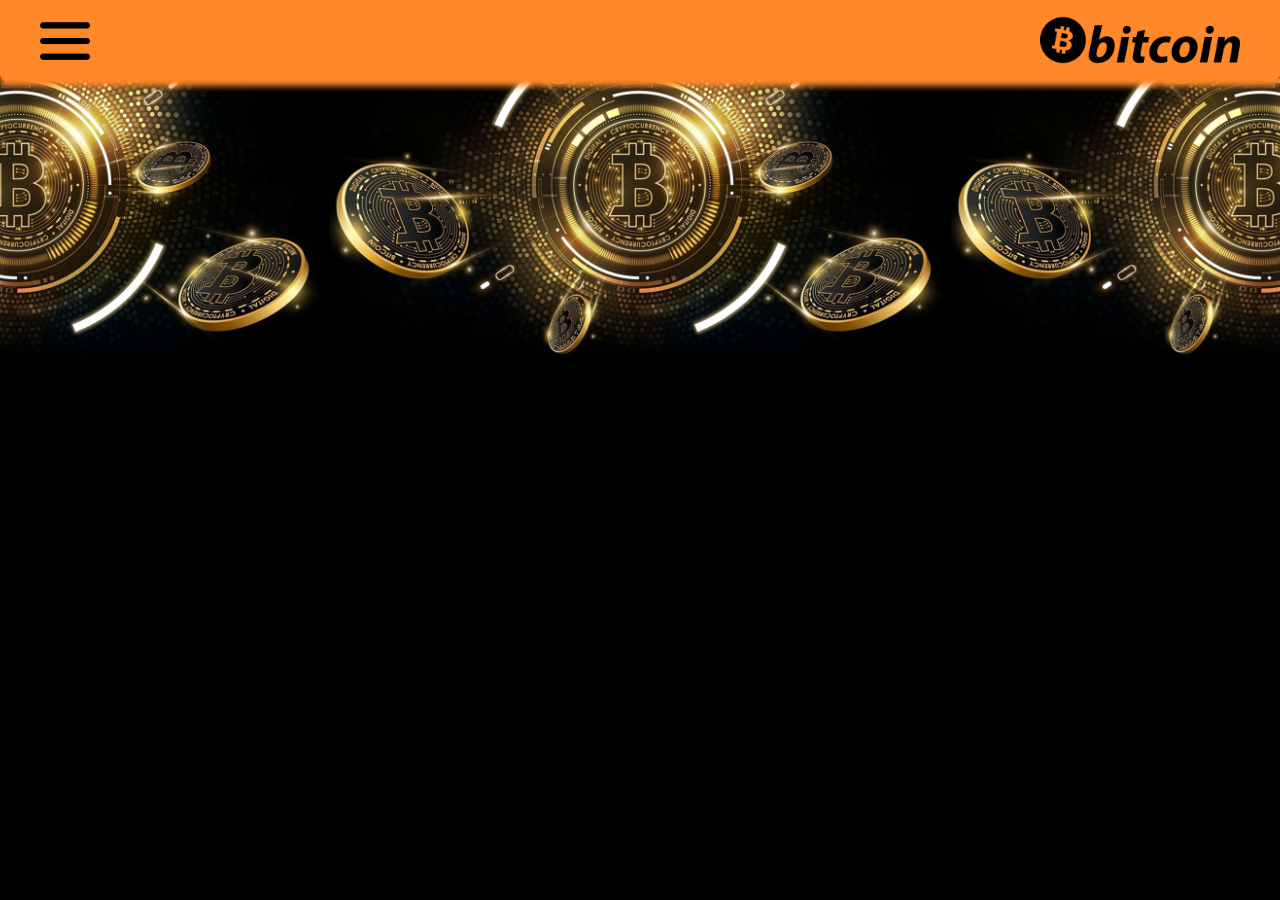
==== pages/consequencesEcolo.html @ 1015843f "start" ====
<!DOCTYPE html>
<html lang="fr">
  <head>
    <meta charset="UTF-8" />
    <meta name="viewport" content="width=device-width, initial-scale=1.0" />
    <link rel="stylesheet" href="../css/styles.css" />
    <link rel="stylesheet" href="../css/consequencesEcolo.css" />
    <title>Consequances</title>
  </head>
  <body>
    <header>
      <nav class="menu">
        <input type="checkbox" id="burger-checkbox" class="burger-checkbox" />
        <label for="burger-checkbox" class="burger"
          ><img src="../img/menu.png" alt="menu" width="50" class="menu-img"
        /></label>
        <img src="../img/logo.png" alt="logo" />
        <ul class="menu-list">
          <li>
            <a href="../index.html" class="menu-item">Acceuil </a>
          </li>
          <li>
            <hr />
          </li>

          <li>
            <a href="../pages/fonctionReelle.html" class="menu-item"
              >Fonctions réelles du Bitcoin <br />
              comparativement aux devises
            </a>
          </li>
          <li>
            <hr />
          </li>
          <li>
            <a href="../pages/modeDeCreation.html" class="menu-item"
              >Mode de création et de circulation</a
            >
          </li>
          <li>
            <hr />
          </li>
          <li>
            <a href="../pages/raisonsSucces.html" class="menu-item"
              >Raisons de son succès</a
            >
          </li>
          <li>
            <hr />
          </li>
          <li>
            <a href="../pages/perspectivesAvenir.html" class="menu-item"
              >Perspectives d’avenir
            </a>
          </li>
          <li>
            <hr />
          </li>
          <li>
            <a href="../pages/moyensControler.html" class="menu-item"
              >Moyens de le contrôler</a
            >
          </li>
          <li>
            <hr />
          </li>

          <li>
            <a href="../pages/placeSpeculatif.html" class="menu-item"
              >Place parmi les titres spéculatifs
            </a>
          </li>
          <li>
            <hr />
          </li>
          <li>
            <a href="../pages/consequencesEcolo.html" class="menu-item active"
              >Consequances écologuiques
            </a>
          </li>
          <li>
            <hr />
          </li>
        </ul>
      </nav>
    </header>
    <section class="entete"></section>
  </body>
</html>
---- css/styles.css ----
@import url("https://fonts.googleapis.com/css2?family=Rubik:wght@300..900&display=swap");

* {
  margin: 0;
  padding: 0;
  box-sizing: border-box;
  list-style: none;
  text-align: center;
  font-family: "Rubik", serif;
  font-weight: 800;
  font-style: normal;
}

body {
  background-color: black;
}

.burger-checkbox {
  position: absolute;
  visibility: hidden;
}

.burger {
  position: relative;
  z-index: 1;
  cursor: pointer;
  display: block;
  border: none;
  background: transparent;
  width: 50px;
  height: 26px;
  top: 26px;
  left: 50px;
}

header {
  position: absolute;
  top: 0;
  width: 100%;
  height: 80px;
  border-radius: 0 0px 6px 6px;
  background-color: rgb(255, 137, 41);
  box-shadow: rgba(0, 0, 0, 0) 0px 10px 20px, rgb(255, 137, 41) 0px 6px 6px;
}

nav > img {
  width: 200px;
  position: absolute;
  top: -60px;
  right: 40px;
}
.menu-img {
  position: absolute;
  top: -10px;
  left: -10px;
}

.menu-list {
  font-family: "Rubik", serif;
  font-weight: 500;
  top: 0px;
  left: 0;
  position: absolute;
  display: grid;
  gap: 10px;
  padding: 0 30px;
  display: flex;
  flex-direction: column;
  justify-content: center;
  background-color: #ff8929ea;
  list-style-type: none;
  transform: translateY(-100%);
  transition: 0.3s;
  height: 800px;
}

.menu-item {
  display: block;
  padding: 8px;
  color: white;
  font-size: 25px;
  text-align: left;
  text-decoration: none;
}

.menu-item:hover {
  background: rgba(255, 255, 255, 0.2);
}

.burger-checkbox:checked ~ .menu-list {
  transform: translateX(0);
}

hr {
  background-color: white;
  border-radius: 50px;
  height: 5px;
}

.active {
  background-color: rgb(255, 255, 255);
  color: #ff9900e4;
  pointer-events: none;
}

.active::before {
  content: "❖ ";
}

.entete {
  margin-top: 10px;
  background-repeat: repeat-x;
  background-image: url(../img/back_img.jpg);
  height: 350px;
  background-position: center;
  background-size: contain;
  -webkit-box-shadow: 0px 14px 19px 1px rgba(0, 0, 0, 0.89);
  -moz-box-shadow: 0px 14px 19px 1px rgba(0, 0, 0, 0.89);
  box-shadow: 0px 14px 19px 1px rgba(0, 0, 0, 0.89);
}

h1 {
  font-size: 50px;
}

.info {
  padding: 2em;
  margin-top: 5em;
  width: 80%;
  background-color: #ff8929;
  align-items: center;
  margin-left: auto;
  margin-right: auto;

  box-shadow: rgba(0, 0, 0, 0.61) 0px 30px 90px;
}
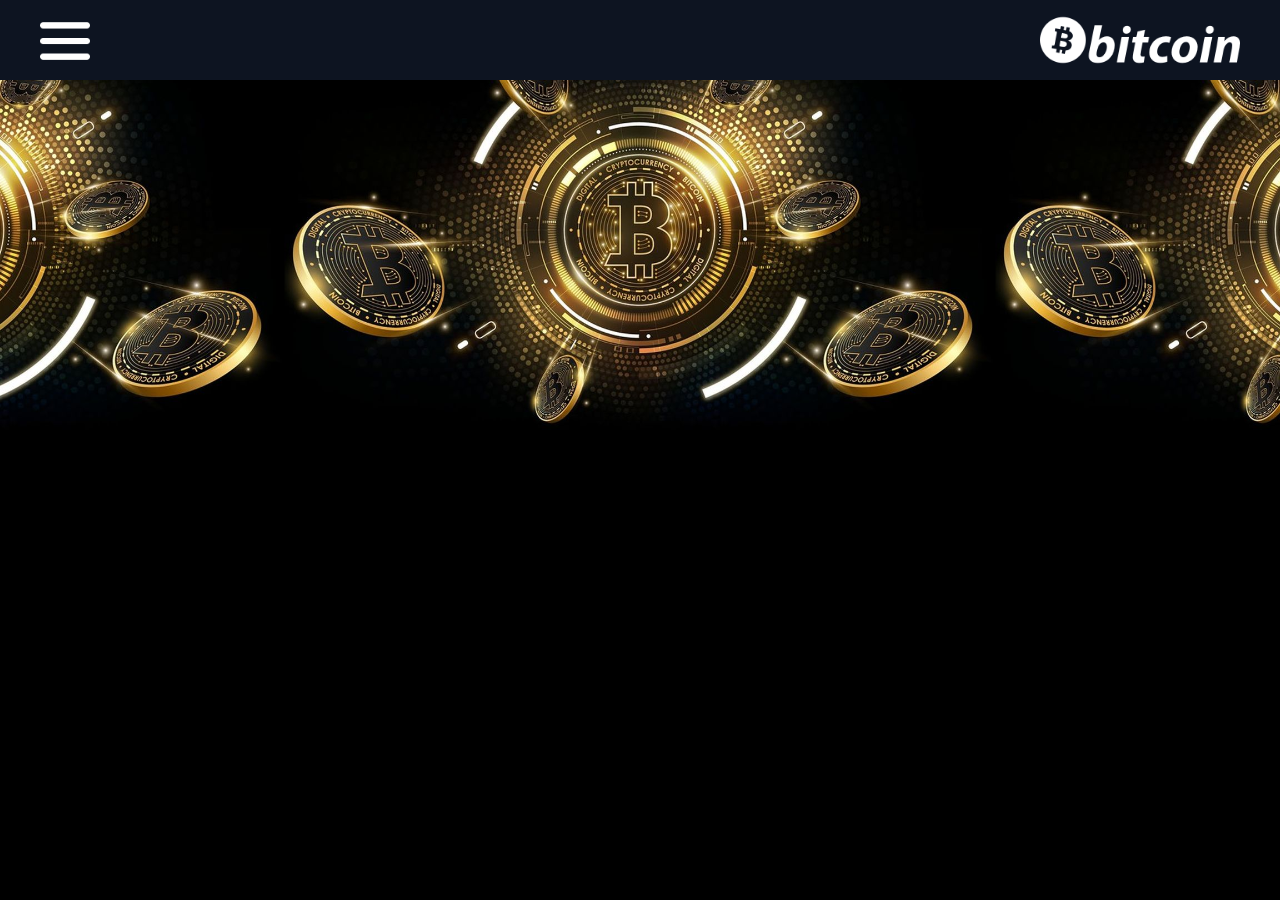
==== commit fc4eade7: "acceuil en accueil, couleur, menu, fontweight, etc je sais pas quoi dire mdrrr" ====
--- a/pages/consequencesEcolo.html
+++ b/pages/consequencesEcolo.html
@@ -17,7 +17,7 @@
         <img src="../img/logo.png" alt="logo" />
         <ul class="menu-list">
           <li>
-            <a href="../index.html" class="menu-item">Acceuil </a>
+            <a href="../index.html" class="menu-item">Accueil </a>
           </li>
           <li>
             <hr />
@@ -75,7 +75,7 @@
           </li>
           <li>
             <a href="../pages/consequencesEcolo.html" class="menu-item active"
-              >Consequances écologuiques
+              >Consequences écologiques
             </a>
           </li>
           <li>
--- a/css/styles.css
+++ b/css/styles.css
@@ -12,7 +12,8 @@
 }
 
 body {
-  background-color: black;
+  background-color: #000000;
+  color: white;
 }
 
 .burger-checkbox {
@@ -31,16 +32,15 @@
   height: 26px;
   top: 26px;
   left: 50px;
+  filter: brightness(0) invert(1);
 }
 
 header {
-  position: absolute;
+  position: fixed;
   top: 0;
   width: 100%;
   height: 80px;
-  border-radius: 0 0px 6px 6px;
-  background-color: rgb(255, 137, 41);
-  box-shadow: rgba(0, 0, 0, 0) 0px 10px 20px, rgb(255, 137, 41) 0px 6px 6px;
+  background-color: #0d1421;
 }
 
 nav > img {
@@ -48,6 +48,7 @@
   position: absolute;
   top: -60px;
   right: 40px;
+  filter: brightness(0) invert(1);
 }
 .menu-img {
   position: absolute;
@@ -67,11 +68,11 @@
   display: flex;
   flex-direction: column;
   justify-content: center;
-  background-color: #ff8929ea;
+  background-color: #0d1421e3;;
   list-style-type: none;
   transform: translateY(-100%);
   transition: 0.3s;
-  height: 800px;
+  height: 720px;
 }
 
 .menu-item {
@@ -99,7 +100,7 @@
 
 .active {
   background-color: rgb(255, 255, 255);
-  color: #ff9900e4;
+  color: #0d1421e3;
   pointer-events: none;
 }
 
@@ -108,10 +109,10 @@
 }
 
 .entete {
-  margin-top: 10px;
-  background-repeat: repeat-x;
+  margin-top: 30px;
+  background-repeat:repeat;
   background-image: url(../img/back_img.jpg);
-  height: 350px;
+  height: 400px;
   background-position: center;
   background-size: contain;
   -webkit-box-shadow: 0px 14px 19px 1px rgba(0, 0, 0, 0.89);
@@ -120,17 +121,61 @@
 }
 
 h1 {
+  margin-bottom: 30px;
+  color: #021232e3;
   font-size: 50px;
+  width: fit-content;
+  padding: 0 15px;
+  margin-left: auto;
+  margin-right: auto;
+  background: linear-gradient(
+    97deg,
+    #080d15 0%,
+    rgba(255, 255, 255, 0.735) 6%,
+    rgba(255, 255, 255, 0.893) 49%,
+    rgba(255, 255, 255, 0.653) 95%,
+    #070b13fb 100%
+  );
+  border-radius: 40px;
 }
 
-.info {
+h2 {
+  width: fit-content;
+  padding: 0 15px;
+  background: linear-gradient(
+    97deg,
+    #080d15 0%,
+    rgba(255, 255, 255, 1) 6%,
+    rgba(255, 255, 255, 0.9561011904761905) 49%,
+    rgba(255, 255, 255, 1) 95%,
+    #080d15 100%
+  );
+}
+.wrapper {
+  border: 2px white solid;
+  border-radius: 20px;
   padding: 2em;
-  margin-top: 5em;
-  width: 80%;
-  background-color: #ff8929;
+  margin-top: 30px;
+  height: 100%;
+  width: 85%;
+  background-color: #0d1421;
   align-items: center;
   margin-left: auto;
   margin-right: auto;
+}
 
-  box-shadow: rgba(0, 0, 0, 0.61) 0px 30px 90px;
+.wrapper p {
+  font-weight: 100;
+  color: white;
+  
 }
+
+footer {
+  margin-top: 100px;
+  padding: 30px;
+  background-color: #0d1421;
+  color: white;
+  
+}
+footer p {
+  font-weight: 100;}
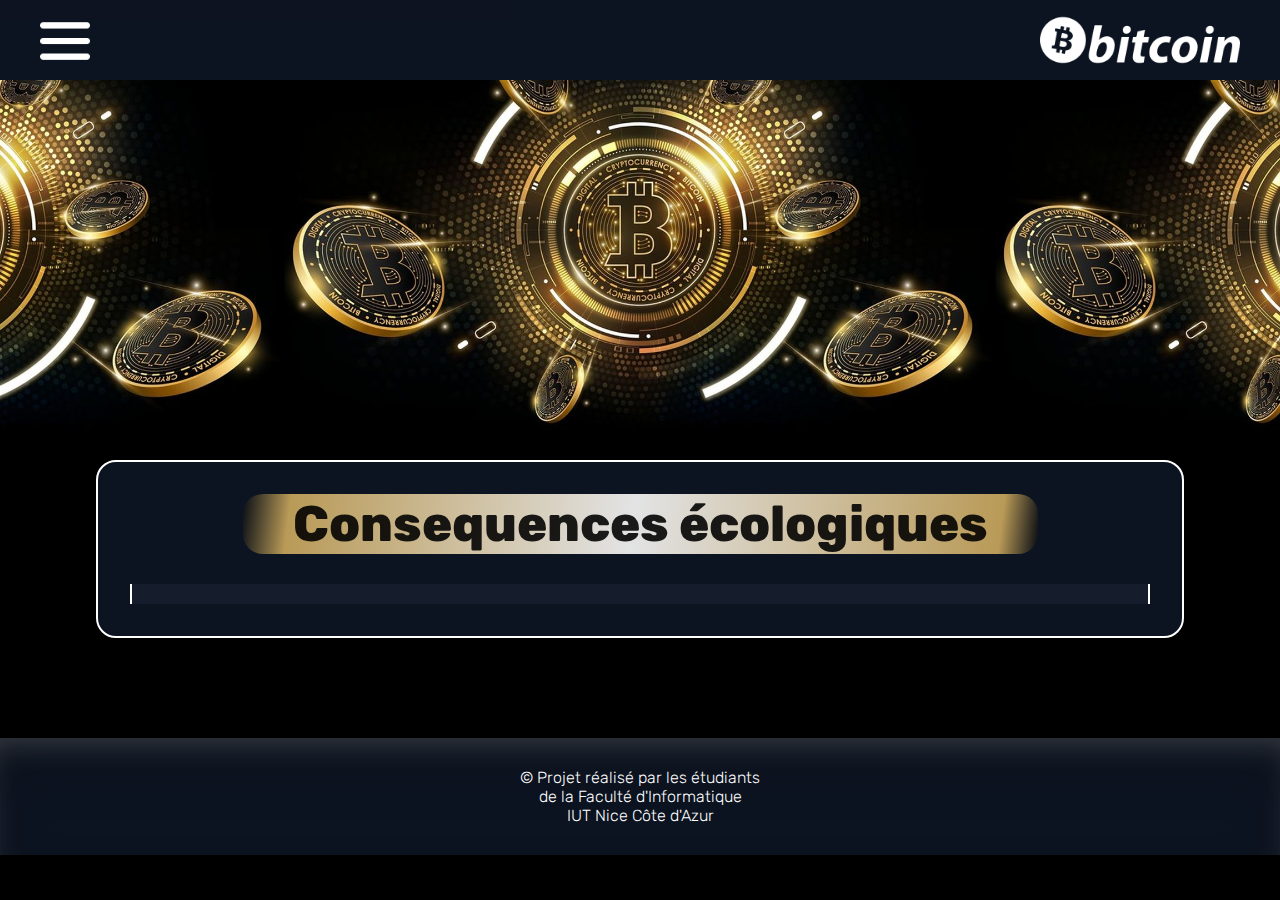
==== commit d7979cd7: "organisation" ====
--- a/pages/consequencesEcolo.html
+++ b/pages/consequencesEcolo.html
@@ -85,5 +85,16 @@
       </nav>
     </header>
     <section class="entete"></section>
+    <div class="wrapper">
+      <h1>Consequences écologiques</h1>
+      <p class="intro"></p>
+    </div>
+    <footer>
+      <p>
+        © Projet réalisé par les étudiants <br />de la Faculté d'Informatique
+        <br />
+        IUT Nice Côte d'Azur
+      </p>
+    </footer>
   </body>
 </html>
--- a/css/styles.css
+++ b/css/styles.css
@@ -64,11 +64,12 @@
   position: absolute;
   display: grid;
   gap: 10px;
+  margin-top: 20px;
   padding: 0 30px;
   display: flex;
   flex-direction: column;
   justify-content: center;
-  background-color: #0d1421e3;;
+  background-color: #0d1421eb;
   list-style-type: none;
   transform: translateY(-100%);
   transition: 0.3s;
@@ -93,14 +94,15 @@
 }
 
 hr {
-  background-color: white;
+  background-color: #b99a57;
   border-radius: 50px;
   height: 5px;
 }
 
 .active {
   background-color: rgb(255, 255, 255);
-  color: #0d1421e3;
+  color: #b99a57;
+
   pointer-events: none;
 }
 
@@ -110,7 +112,7 @@
 
 .entete {
   margin-top: 30px;
-  background-repeat:repeat;
+  background-repeat: repeat;
   background-image: url(../img/back_img.jpg);
   height: 400px;
   background-position: center;
@@ -122,21 +124,23 @@
 
 h1 {
   margin-bottom: 30px;
-  color: #021232e3;
+  color: #000000e3;
   font-size: 50px;
   width: fit-content;
-  padding: 0 15px;
+  padding: 0 50px;
   margin-left: auto;
   margin-right: auto;
   background: linear-gradient(
     97deg,
     #080d15 0%,
-    rgba(255, 255, 255, 0.735) 6%,
-    rgba(255, 255, 255, 0.893) 49%,
-    rgba(255, 255, 255, 0.653) 95%,
+
+    #b99a57 6%,
+    #ffffffe1 49%,
+
+    #b99a57 95%,
     #070b13fb 100%
   );
-  border-radius: 40px;
+  border-radius: 20px;
 }
 
 h2 {
@@ -145,11 +149,15 @@
   background: linear-gradient(
     97deg,
     #080d15 0%,
-    rgba(255, 255, 255, 1) 6%,
-    rgba(255, 255, 255, 0.9561011904761905) 49%,
-    rgba(255, 255, 255, 1) 95%,
-    #080d15 100%
+
+    #b99a57 6%,
+    #ffffffe1 49%,
+
+    #b99a57 95%,
+    #070b13fb 100%
   );
+  color: #000;
+  padding: 5px 30px;
 }
 .wrapper {
   border: 2px white solid;
@@ -167,7 +175,11 @@
 .wrapper p {
   font-weight: 100;
   color: white;
-  
+}
+.wrapper p::first-letter {
+  font-weight: 700;
+  font-size: 28px;
+  padding-left: 30px;
 }
 
 footer {
@@ -175,7 +187,18 @@
   padding: 30px;
   background-color: #0d1421;
   color: white;
-  
+  box-shadow: rgba(0, 0, 0, 0.25) 0px 30px 60px -12px inset,
+    rgba(255, 255, 255, 0.3) 0px 18px 36px -18px inset;
 }
 footer p {
-  font-weight: 100;}
+  font-weight: 100;
+}
+
+.intro {
+  font-style: italic;
+  font-size: 27px;
+  background-color: #151d2c;
+  padding: 10px;
+  border-left: 2px white solid;
+  border-right: 2px white solid;
+}
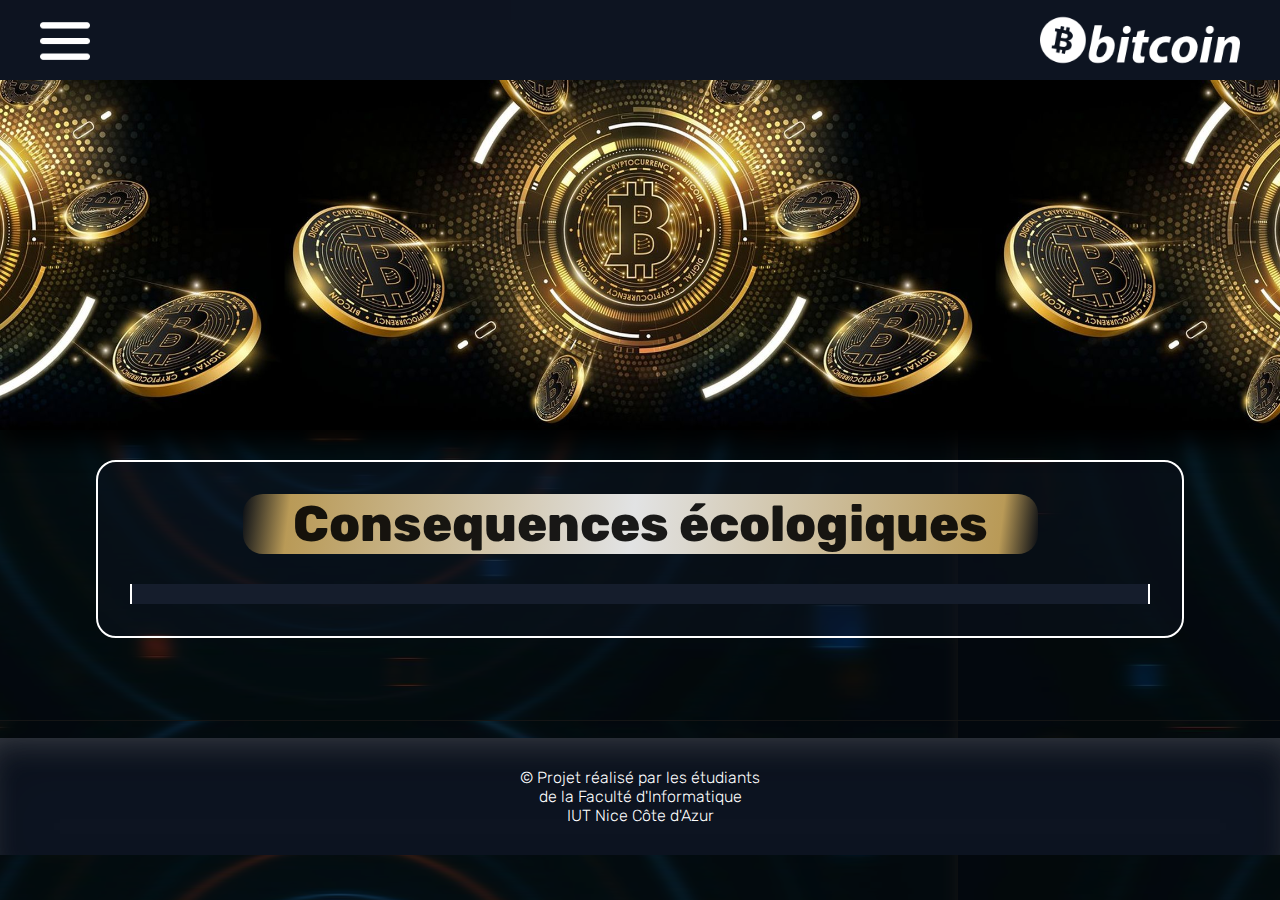
==== commit e4460c4b: "jai modifie le fond, aussi jai change lordre des trucs dans le menu pour plus de coherence et sinon " ====
--- a/pages/consequencesEcolo.html
+++ b/pages/consequencesEcolo.html
@@ -22,16 +22,6 @@
           <li>
             <hr />
           </li>
-
-          <li>
-            <a href="../pages/fonctionReelle.html" class="menu-item"
-              >Fonctions réelles du Bitcoin <br />
-              comparativement aux devises
-            </a>
-          </li>
-          <li>
-            <hr />
-          </li>
           <li>
             <a href="../pages/modeDeCreation.html" class="menu-item"
               >Mode de création et de circulation</a
@@ -48,14 +38,27 @@
           <li>
             <hr />
           </li>
+
           <li>
-            <a href="../pages/perspectivesAvenir.html" class="menu-item"
-              >Perspectives d’avenir
+            <a href="../pages/fonctionReelle.html" class="menu-item"
+              >Fonctions réelles du Bitcoin <br />
+              comparativement aux devises
             </a>
           </li>
           <li>
             <hr />
           </li>
+          <li>
+            <a href="../pages/placeSpeculatif.html" class="menu-item"
+              >Place parmi les titres spéculatifs
+            </a>
+          </li>
+          <li>
+            <hr />
+          </li>
+
+
+
           <li>
             <a href="../pages/moyensControler.html" class="menu-item"
               >Moyens de le contrôler</a
@@ -65,17 +68,18 @@
             <hr />
           </li>
 
+
           <li>
-            <a href="../pages/placeSpeculatif.html" class="menu-item"
-              >Place parmi les titres spéculatifs
+            <a href="../pages/consequencesEcolo.html" class="menu-item active"
+              >Consequences écologiques
             </a>
           </li>
           <li>
             <hr />
           </li>
           <li>
-            <a href="../pages/consequencesEcolo.html" class="menu-item active"
-              >Consequences écologiques
+            <a href="../pages/perspectivesAvenir.html" class="menu-item"
+              >Perspectives d’avenir
             </a>
           </li>
           <li>
--- a/css/styles.css
+++ b/css/styles.css
@@ -12,9 +12,9 @@
 }
 
 body {
-  background-color: #000000;
-  color: white;
-}
+  background-image: url(../img/imageWrapper.png);
+  color: white;
+background-position-x: -275px;}
 
 .burger-checkbox {
   position: absolute;
@@ -166,7 +166,7 @@
   margin-top: 30px;
   height: 100%;
   width: 85%;
-  background-color: #0d1421;
+  background-color: #0d142171;
   align-items: center;
   margin-left: auto;
   margin-right: auto;
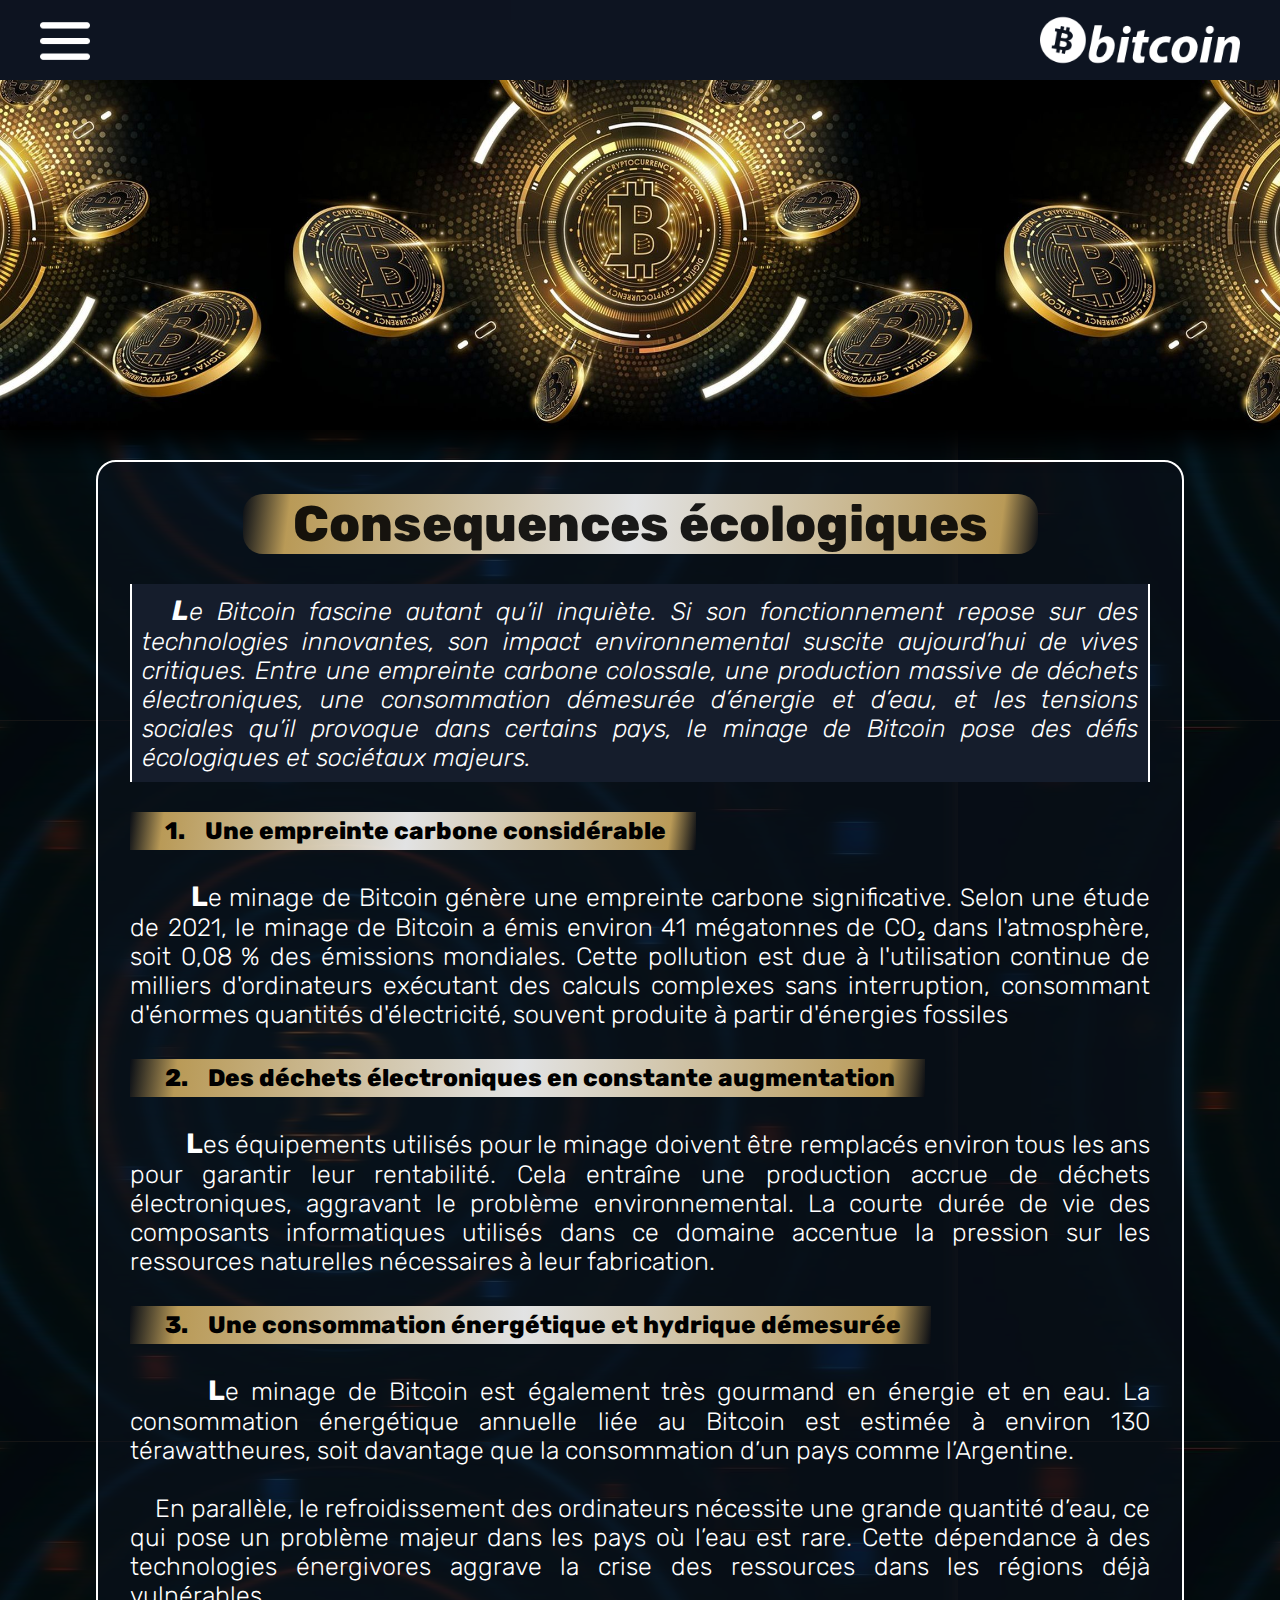
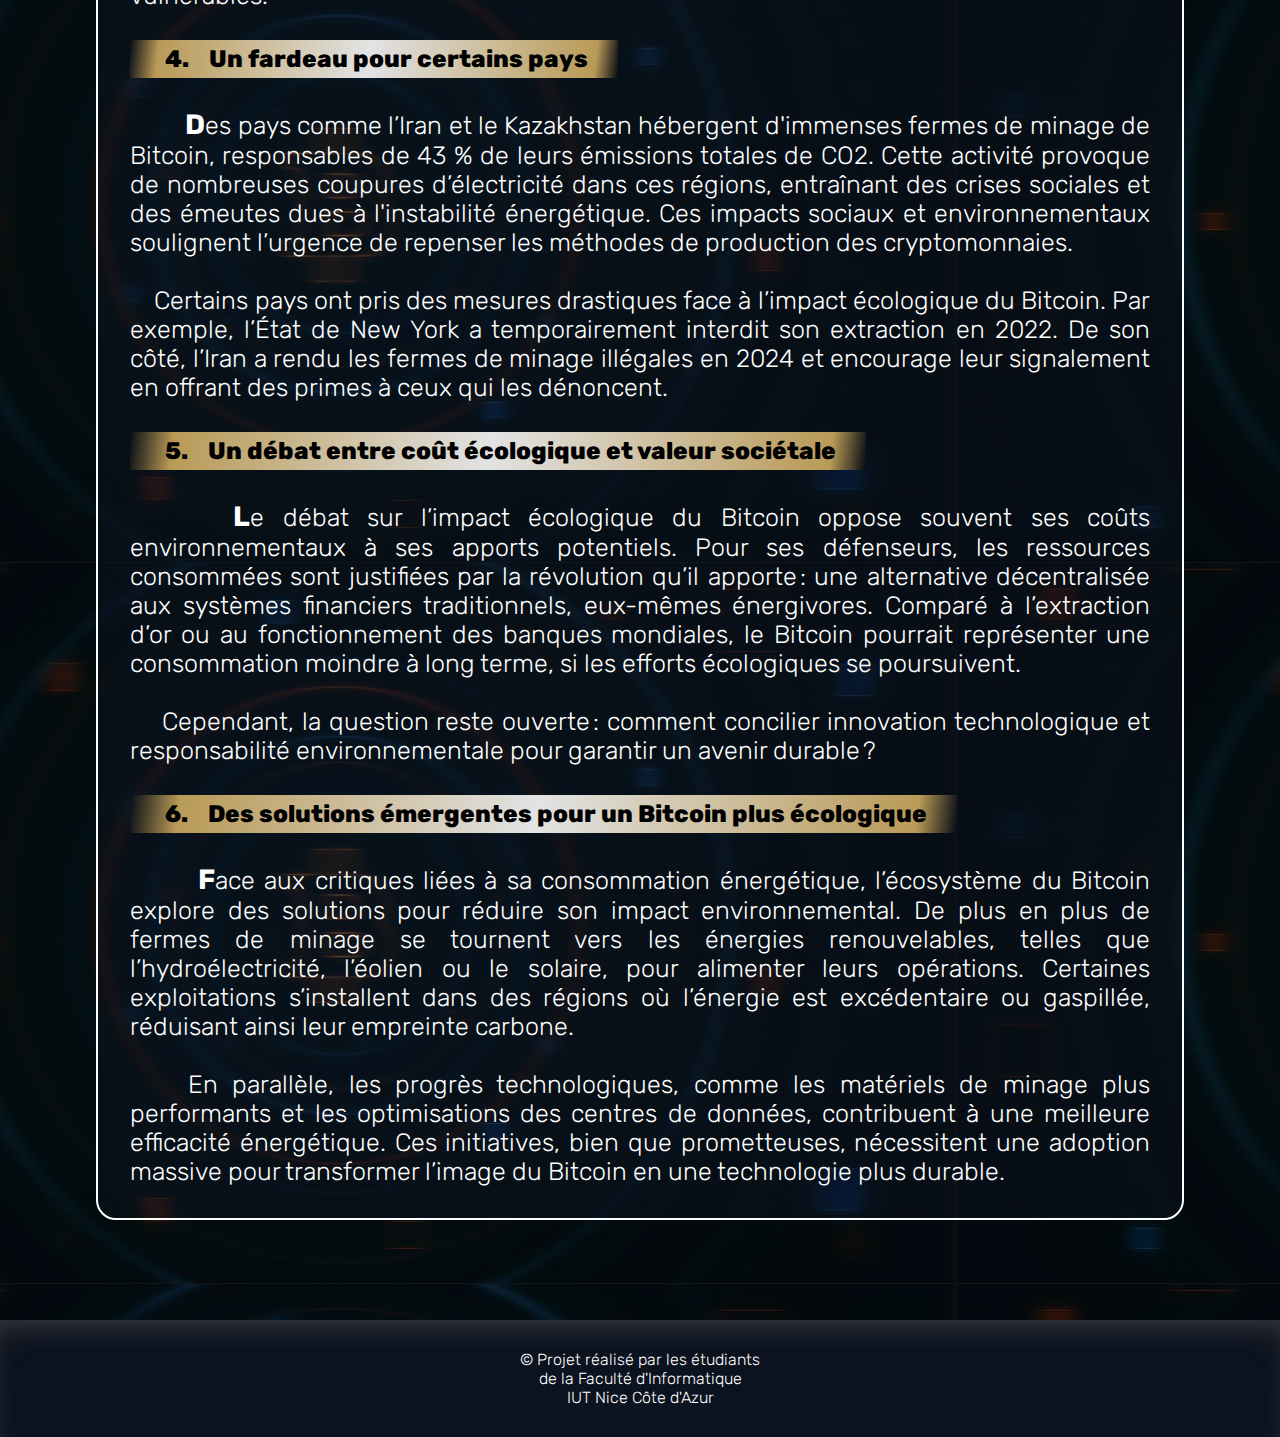
==== commit 20bb8cd0: "ajout de texte, réglage de soucis" ====
--- a/pages/consequencesEcolo.html
+++ b/pages/consequencesEcolo.html
@@ -1,104 +1,163 @@
 <!DOCTYPE html>
 <html lang="fr">
-  <head>
-    <meta charset="UTF-8" />
-    <meta name="viewport" content="width=device-width, initial-scale=1.0" />
-    <link rel="stylesheet" href="../css/styles.css" />
-    <link rel="stylesheet" href="../css/consequencesEcolo.css" />
-    <title>Consequances</title>
-  </head>
-  <body>
-    <header>
-      <nav class="menu">
-        <input type="checkbox" id="burger-checkbox" class="burger-checkbox" />
-        <label for="burger-checkbox" class="burger"
-          ><img src="../img/menu.png" alt="menu" width="50" class="menu-img"
-        /></label>
-        <img src="../img/logo.png" alt="logo" />
-        <ul class="menu-list">
-          <li>
-            <a href="../index.html" class="menu-item">Accueil </a>
-          </li>
-          <li>
-            <hr />
-          </li>
-          <li>
-            <a href="../pages/modeDeCreation.html" class="menu-item"
-              >Mode de création et de circulation</a
-            >
-          </li>
-          <li>
-            <hr />
-          </li>
-          <li>
-            <a href="../pages/raisonsSucces.html" class="menu-item"
-              >Raisons de son succès</a
-            >
-          </li>
-          <li>
-            <hr />
-          </li>
 
-          <li>
-            <a href="../pages/fonctionReelle.html" class="menu-item"
-              >Fonctions réelles du Bitcoin <br />
-              comparativement aux devises
-            </a>
-          </li>
-          <li>
-            <hr />
-          </li>
-          <li>
-            <a href="../pages/placeSpeculatif.html" class="menu-item"
-              >Place parmi les titres spéculatifs
-            </a>
-          </li>
-          <li>
-            <hr />
-          </li>
+<head>
+  <meta charset="UTF-8" />
+  <meta name="viewport" content="width=device-width, initial-scale=1.0" />
+  <link rel="stylesheet" href="../css/styles.css" />
+  <link rel="stylesheet" href="../css/consequencesEcolo.css" />
+  <title>Consequances</title>
+</head>
+
+<body>
+  <header>
+    <nav class="menu">
+      <input type="checkbox" id="burger-checkbox" class="burger-checkbox" />
+      <label for="burger-checkbox" class="burger"><img src="../img/menu.png" alt="menu" width="50"
+          class="menu-img" /></label>
+      <img src="../img/logo.png" alt="logo" />
+      <ul class="menu-list">
+        <li>
+          <a href="../index.html" class="menu-item">Accueil </a>
+        </li>
+        <li>
+          <hr />
+        </li>
+        <li>
+          <a href="../pages/modeDeCreation.html" class="menu-item">Mode de création et de circulation</a>
+        </li>
+        <li>
+          <hr />
+        </li>
+        <li>
+          <a href="../pages/raisonsSucces.html" class="menu-item">Raisons de son succès</a>
+        </li>
+        <li>
+          <hr />
+        </li>
+
+        <li>
+          <a href="../pages/fonctionReelle.html" class="menu-item">Fonctions réelles du Bitcoin <br />
+            comparativement aux devises
+          </a>
+        </li>
+        <li>
+          <hr />
+        </li>
+        <li>
+          <a href="../pages/placeSpeculatif.html" class="menu-item">Place parmi les titres spéculatifs
+          </a>
+        </li>
+        <li>
+          <hr />
+        </li>
 
 
 
-          <li>
-            <a href="../pages/moyensControler.html" class="menu-item"
-              >Moyens de le contrôler</a
-            >
-          </li>
-          <li>
-            <hr />
-          </li>
+        <li>
+          <a href="../pages/moyensControler.html" class="menu-item">Moyens de le contrôler</a>
+        </li>
+        <li>
+          <hr />
+        </li>
 
 
-          <li>
-            <a href="../pages/consequencesEcolo.html" class="menu-item active"
-              >Consequences écologiques
-            </a>
-          </li>
-          <li>
-            <hr />
-          </li>
-          <li>
-            <a href="../pages/perspectivesAvenir.html" class="menu-item"
-              >Perspectives d’avenir
-            </a>
-          </li>
-          <li>
-            <hr />
-          </li>
-        </ul>
-      </nav>
-    </header>
-    <section class="entete"></section>
-    <div class="wrapper">
-      <h1>Consequences écologiques</h1>
-      <p class="intro"></p>
-    </div>
-    <footer>
-      <p>
-        © Projet réalisé par les étudiants <br />de la Faculté d'Informatique
-        <br />
-        IUT Nice Côte d'Azur
-      </p>
-    </footer>
-  </body>
-</html>
+        <li>
+          <a href="../pages/consequencesEcolo.html" class="menu-item active">Conséquences écologiques
+          </a>
+        </li>
+        <li>
+          <hr />
+        </li>
+        <li>
+          <a href="../pages/perspectivesAvenir.html" class="menu-item">Perspectives d’avenir
+          </a>
+        </li>
+        <li>
+          <hr />
+        </li>
+      </ul>
+    </nav>
+  </header>
+  <section class="entete"></section>
+  <div class="wrapper">
+    <h1>Consequences écologiques</h1>
+    <p class="intro">Le Bitcoin fascine autant qu’il inquiète. Si son fonctionnement repose sur des technologies
+      innovantes, son impact environnemental suscite aujourd’hui de vives critiques. Entre une empreinte carbone
+      colossale, une production massive de déchets électroniques, une consommation démesurée d’énergie et d’eau, et les
+      tensions sociales qu’il provoque dans certains pays, le minage de Bitcoin pose des défis écologiques et sociétaux
+      majeurs.
+    </p>
+    <ul>
+      <li>
+        <h2>&nbsp;1.&nbsp;&nbsp;&nbsp;&nbsp;Une empreinte carbone considérable</h2>
+        <p>&nbsp;&nbsp;&nbsp;&nbsp;Le minage de Bitcoin génère une empreinte carbone significative. Selon une étude de 2021, le minage de
+          Bitcoin a émis environ 41 mégatonnes de CO₂ dans l'atmosphère, soit 0,08 % des émissions mondiales.
+          Cette pollution est due à l'utilisation continue de milliers d'ordinateurs exécutant des calculs complexes
+          sans interruption, consommant d'énormes quantités d'électricité, souvent produite à partir d'énergies fossiles
+        </p>
+      </li>
+      <li>
+        <h2>&nbsp;2.&nbsp;&nbsp;&nbsp;&nbsp;Des déchets électroniques en constante augmentation </h2>
+        <p>&nbsp;&nbsp;&nbsp;&nbsp;Les équipements utilisés pour le minage doivent être remplacés environ tous les ans pour garantir leur
+          rentabilité. Cela entraîne une production accrue de déchets électroniques, aggravant le problème
+          environnemental. La courte durée de vie des composants informatiques utilisés dans ce domaine accentue la
+          pression sur les ressources naturelles nécessaires à leur fabrication.
+        </p>
+      </li>
+      <li>
+        <h2>&nbsp;3.&nbsp;&nbsp;&nbsp;&nbsp;Une consommation énergétique et hydrique démesurée</h2>
+        <p>&nbsp;&nbsp;&nbsp;&nbsp;Le minage de Bitcoin est également très gourmand en énergie et en eau. La consommation énergétique annuelle
+          liée au Bitcoin est estimée à environ 130 térawattheures, soit davantage que la consommation d’un pays comme
+          l’Argentine. <br /><br />
+          &nbsp;&nbsp;&nbsp;&nbsp;En parallèle, le refroidissement des ordinateurs nécessite une grande quantité
+          d’eau, ce qui pose un problème majeur dans les pays où l’eau est rare. Cette dépendance à des technologies
+          énergivores aggrave la crise des ressources dans les régions déjà vulnérables.</p>
+      </li>
+      <li>
+        <h2>&nbsp;4.&nbsp;&nbsp;&nbsp;&nbsp;Un fardeau pour certains pays</h2>
+        <p>&nbsp;&nbsp;&nbsp;&nbsp;Des pays comme l’Iran et le Kazakhstan hébergent d'immenses fermes de minage de Bitcoin, responsables de 43 %
+          de leurs émissions totales de CO2. Cette activité provoque de nombreuses coupures d’électricité dans ces
+          régions, entraînant des crises sociales et des émeutes dues à l'instabilité énergétique. Ces impacts sociaux
+          et environnementaux soulignent l’urgence de repenser les méthodes de production des cryptomonnaies.<br /><br />
+          &nbsp;&nbsp;&nbsp;&nbsp;Certains
+          pays ont pris des mesures drastiques face à l’impact écologique du Bitcoin. Par exemple, l’État de New York a
+          temporairement interdit son extraction en 2022. De son côté, l’Iran a rendu les fermes de minage illégales en
+          2024 et encourage leur signalement en offrant des primes à ceux qui les dénoncent.</p>
+      </li>
+      <li>
+        <h2>&nbsp;5.&nbsp;&nbsp;&nbsp;&nbsp;Un débat entre coût écologique et valeur sociétale</h2>
+        <p>&nbsp;&nbsp;&nbsp;&nbsp;Le débat sur l’impact écologique du Bitcoin oppose souvent ses coûts environnementaux à ses apports
+          potentiels. Pour ses défenseurs, les ressources consommées sont justifiées par la révolution qu’il apporte :
+          une alternative décentralisée aux systèmes financiers traditionnels, eux-mêmes énergivores. Comparé à
+          l’extraction d’or ou au fonctionnement des banques mondiales, le Bitcoin pourrait représenter une consommation
+          moindre à long terme, si les efforts écologiques se poursuivent. <br /><br />
+          &nbsp;&nbsp;&nbsp;&nbsp;Cependant, la question reste ouverte :
+          comment concilier innovation technologique et responsabilité environnementale pour garantir un avenir
+          durable ?</p>
+      </li>
+      <li>
+        <h2>&nbsp;6.&nbsp;&nbsp;&nbsp;&nbsp;Des solutions émergentes pour un Bitcoin plus écologique</h2>
+        <p>&nbsp;&nbsp;&nbsp;&nbsp;Face aux critiques liées à sa consommation énergétique, l’écosystème du Bitcoin explore des solutions pour
+          réduire son impact environnemental. De plus en plus de fermes de minage se tournent vers les énergies
+          renouvelables, telles que l’hydroélectricité, l’éolien ou le solaire, pour alimenter leurs opérations.
+          Certaines exploitations s’installent dans des régions où l’énergie est excédentaire ou gaspillée, réduisant
+          ainsi leur empreinte carbone.<br /><br />
+          &nbsp;&nbsp;&nbsp;&nbsp;En parallèle, les progrès technologiques, comme les matériels de minage plus
+          performants et les optimisations des centres de données, contribuent à une meilleure efficacité énergétique.
+          Ces initiatives, bien que prometteuses, nécessitent une adoption massive pour transformer l’image du Bitcoin
+          en une technologie plus durable.
+        </p>
+      </li>
+    </ul>
+  </div>
+  <footer>
+    <p>
+      © Projet réalisé par les étudiants <br />de la Faculté d'Informatique
+      <br />
+      IUT Nice Côte d'Azur
+    </p>
+  </footer>
+</body>
+
+</html>--- a/css/styles.css
+++ b/css/styles.css
@@ -175,7 +175,10 @@
 .wrapper p {
   font-weight: 100;
   color: white;
-}
+  text-align: justify;
+  font-size: 25px;
+}
+
 .wrapper p::first-letter {
   font-weight: 700;
   font-size: 28px;
@@ -202,3 +205,21 @@
   border-left: 2px white solid;
   border-right: 2px white solid;
 }
+h2 {
+  margin-top: 30px;
+  margin-bottom: 30px;
+}
+
+.wrapper p {
+  text-align: justify;
+  font-size: 25px;
+}
+
+.wrapper p::first-letter {
+  font-weight: 700;
+  font-size: 28px;
+}
+
+.wrapper a {
+  color: white;
+}
